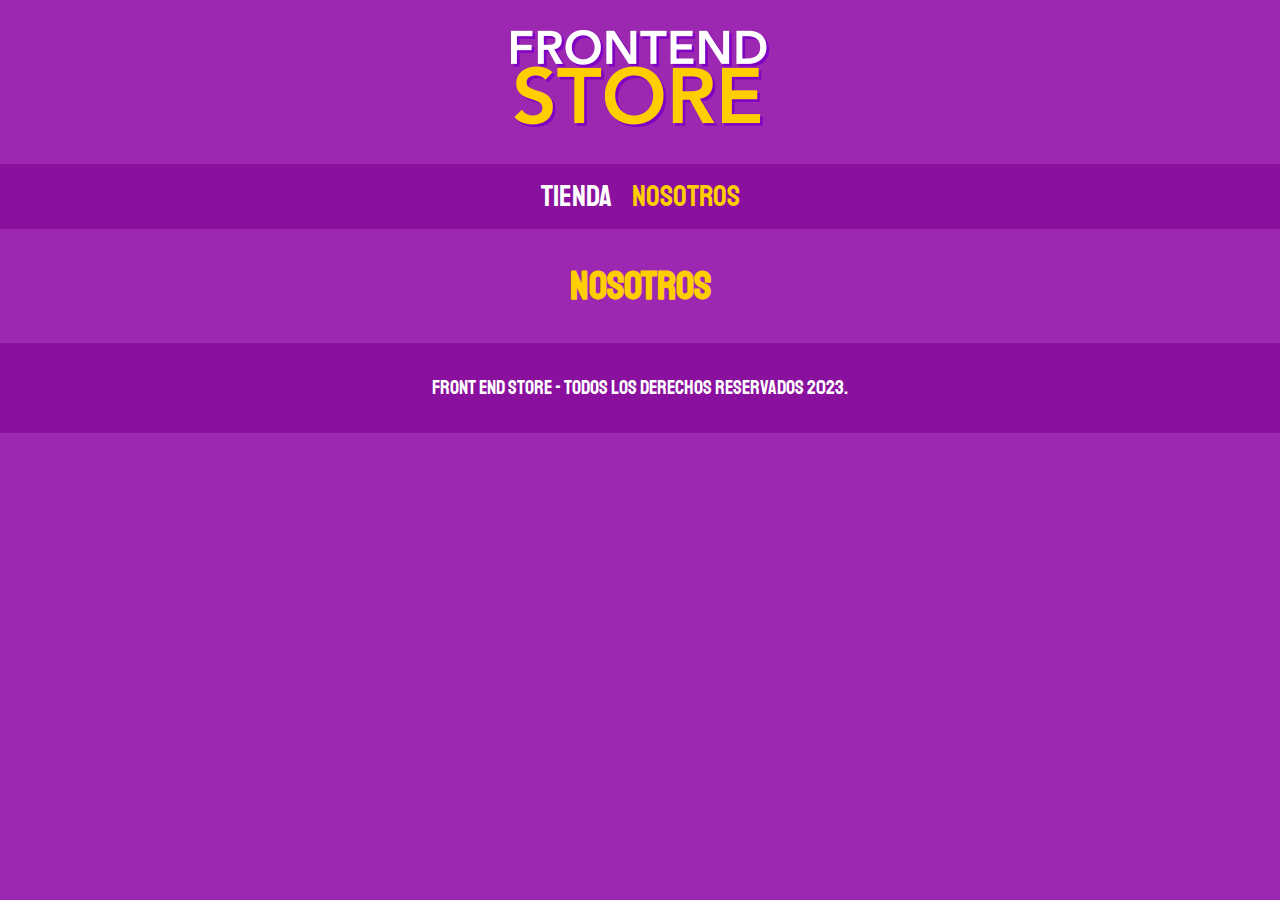
==== nosotros.html @ a031a935 "update" ====
<!DOCTYPE html>
<html lang="es">
<head>
    <meta charset="UTF-8">
    <meta http-equiv="X-UA-Compatible" content="IE=edge">
    <meta name="viewport" content="width=device-width, initial-scale=1.0">
    <title>FrontEnd Store</title>
    <link rel="stylesheet" href="css/normalize.css">
    <link rel="preconnect" href="https://fonts.googleapis.com">
    <link rel="preconnect" href="https://fonts.gstatic.com" crossorigin>
    <link href="https://fonts.googleapis.com/css2?family=Krub:wght@400;700&family=Staatliches&display=swap" rel="stylesheet">
    <link rel="stylesheet" href="css/style.css">
</head>
<body>
    <header class="header">
        <a href="index.html">
            <img class="header__logo" src="img/logo.png" alt="Logo FrontEnd">
        </a>
    </header>

    <nav class="navegacion">
        <a class="navegacion__enlace" href="index.html">Tienda</a>
        <a class="navegacion__enlace navegacion__enlace--activo" href="nosotros.html">Nosotros</a>
    </nav>

    <main class="contenedor">
        <h1 class="">Nosotros</h1>
    </main>

    <footer class="footer">
        <p class="footer__texto">Front End Store - Todos los derechos Reservados 2023.</p>
    </footer>
</body>
</html>
---- css/style.css ----
:root {
    --primario: #9C27B0;
    --primarioOscuro: #89119D;
    --secundario: #FFCE00;
    --secundarioOscuro: rgb(233,287,2);
    --blanco: #FFF;
    --negro: #000;

    --fuentePrincipal: 'Staatliches', cursive;
}

html {
    box-sizing: border-box;
    font-size: 62.5%;
  }

  *, *:before, *:after {
    box-sizing: inherit;
  }
  
  /** Globales **/
body {
    background-color: var(--primario);
    font-size: 1.6rem;
    line-height: 1.5;
}
p {
    font-size: 1.8rem;
    font-family: Arial, Helvetica, sans-serif;
    color: var(--blanco);
}
a {
    text-decoration: none;
}
img {
    max-width: 100%;
}
.contenedor {
    max-width: 120rem;
    margin: 0 auto;
}

h1, h2, h3 {
    text-align: center;
    color: var(--secundario);
    font-family: var(--fuentePrincipal);
}

h1 {
    font-size: 4rem;
}
h2 {
    font-size: 3.2rem;
}
h3 {
    font-size: 2.4rem;
}

/** Header **/ 
.header {
    display: flex;
    justify-content: center;
}

.header__logo {
    margin: 3rem 0;
}

/** Footer **/
.footer {
    background-color: var(--primarioOscuro);
    padding: 1rem 0;
    margin-top: 2.2rem;
}

.footer__texto {
    font-family: var(--fuentePrincipal);
    text-align: center;
    font-size: 2rem;
}

/** Navegacion **/
.navegacion {
    background-color: var(--primarioOscuro);
    padding: 1rem 0;
    display: flex;
    justify-content: center;
    gap: 2rem;
}

.navegacion__enlace {
    font-family: var(--fuentePrincipal);
    color: var(--blanco);
    font-size: 3rem;
}

.navegacion__enlace--activo,
.navegacion__enlace:hover {
    color: var(--secundario);
}
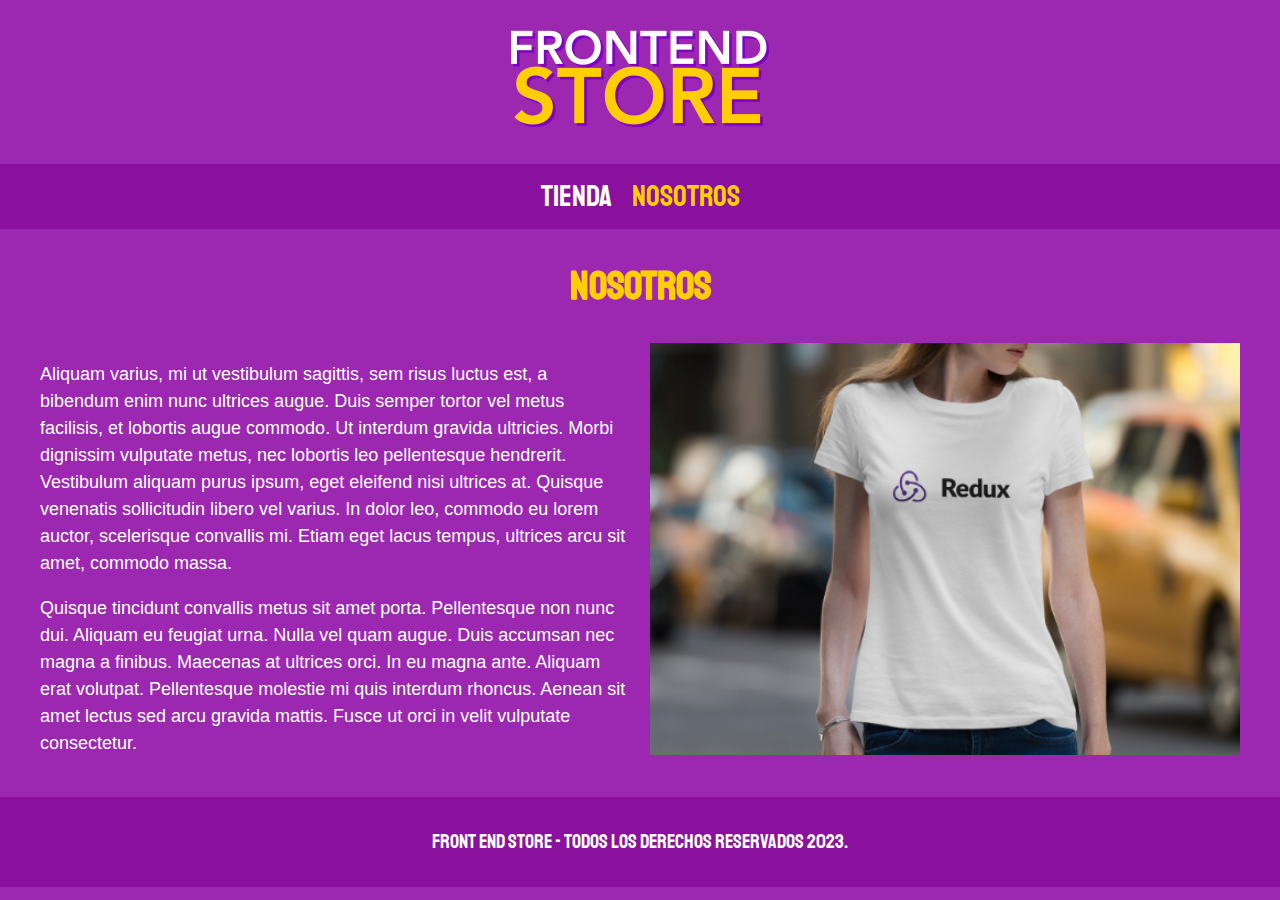
==== commit 1de84aa9: "update" ====
--- a/nosotros.html
+++ b/nosotros.html
@@ -25,6 +25,16 @@
 
     <main class="contenedor">
         <h1 class="">Nosotros</h1>
+
+        <div class="nosotros">
+            <div class="nosotros__contenido">
+                <p>Aliquam varius, mi ut vestibulum sagittis, sem risus luctus est, a bibendum enim nunc ultrices augue. Duis semper tortor vel metus facilisis, et lobortis augue commodo. Ut interdum gravida ultricies. Morbi dignissim vulputate metus, nec lobortis leo pellentesque hendrerit. Vestibulum aliquam purus ipsum, eget eleifend nisi ultrices at. Quisque venenatis sollicitudin libero vel varius. In dolor leo, commodo eu lorem auctor, scelerisque convallis mi. Etiam eget lacus tempus, ultrices arcu sit amet, commodo massa.</p>
+
+                <p>Quisque tincidunt convallis metus sit amet porta. Pellentesque non nunc dui. Aliquam eu feugiat urna. Nulla vel quam augue. Duis accumsan nec magna a finibus. Maecenas at ultrices orci. In eu magna ante. Aliquam erat volutpat. Pellentesque molestie mi quis interdum rhoncus. Aenean sit amet lectus sed arcu gravida mattis. Fusce ut orci in velit vulputate consectetur.</p>
+            </div>
+
+            <img src="img/nosotros.jpg" alt="imagen nosotros" class="nosotros__imagen">
+        </div>
     </main>
 
     <footer class="footer">
--- a/css/style.css
+++ b/css/style.css
@@ -92,9 +92,103 @@
     font-family: var(--fuentePrincipal);
     color: var(--blanco);
     font-size: 3rem;
+    
 }
 
 .navegacion__enlace--activo,
 .navegacion__enlace:hover {
     color: var(--secundario);
+}
+
+/** Grid **/
+
+.grid {
+    display: grid;
+    grid-template-columns: repeat(2, 1fr);
+    column-gap: 2rem;
+    row-gap: 2rem;
+}
+@media (min-width: 768px) {
+    .grid {
+        grid-template-columns: repeat(3, 1fr);
+    }
+}
+
+
+/** Productos **/
+.producto {
+    background-color: var(--primarioOscuro);
+    padding: 1rem;
+}
+
+.producto__imagen {
+    width: 100%;
+}
+
+.producto__nombre {
+    font-size: 4rem;
+}
+
+.producto__precio {
+    font-size: 2.8rem;
+    color: var(--secundario);
+}
+
+.producto__nombre,
+.producto__precio {
+    font-family: var(--fuentePrincipal);
+    margin: 1rem 0;
+    text-align: center;
+    line-height: 1.2;
+}
+
+/**Graficos **/
+.grafico {
+    min-height: 30rem;
+    background-repeat: no-repeat;
+    background-size: cover;
+    grid-column: 1 / 3;
+}
+
+.grafico--camisas {
+    grid-row: 2 / 3;
+    background-image: url(../img/grafico1.jpg);
+
+    
+}
+
+.grafico--node {
+    background-image: url(../img/grafico2.jpg);
+    grid-row: 8 / 9;
+}
+
+@media (min-width: 768px) {
+    .grafico--node {
+        grid-row: 5 / 6;
+        grid-column: 2 / 4;
+    }
+}
+
+/** Nosotros **/
+@media (min-width: 768px) {
+    .nosotros {
+        grid-template-columns: repeat(2, 1fr);
+        column-gap: 2rem;
+    }
+}
+
+.nosotros {
+    display: grid;
+    grid-template-rows: repeat(2, auto);
+}
+
+.nosotros__imagen {
+    grid-row: 1 / 2;
+    width: 100%;
+}
+
+@media (min-width: 768px) {
+    .nosotros__imagen {
+        grid-column: 2 / 3;
+    }
 }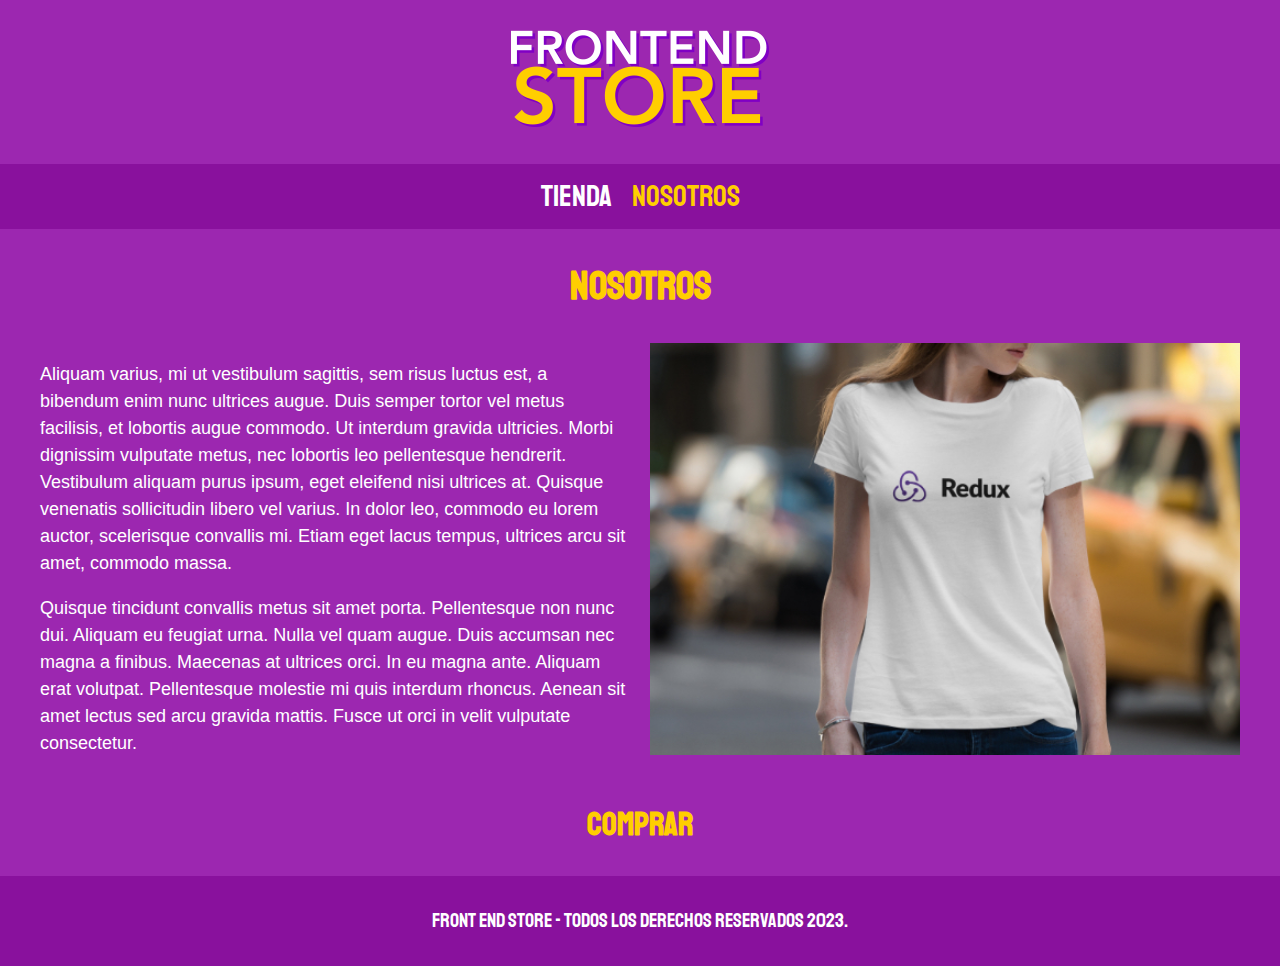
==== commit 2001ca1d: "Update nosotros.html" ====
--- a/nosotros.html
+++ b/nosotros.html
@@ -37,6 +37,12 @@
         </div>
     </main>
 
+    
+    <section class="comprar">
+        <h2>Comprar</h2>
+    </section>
+
+
     <footer class="footer">
         <p class="footer__texto">Front End Store - Todos los derechos Reservados 2023.</p>
     </footer>
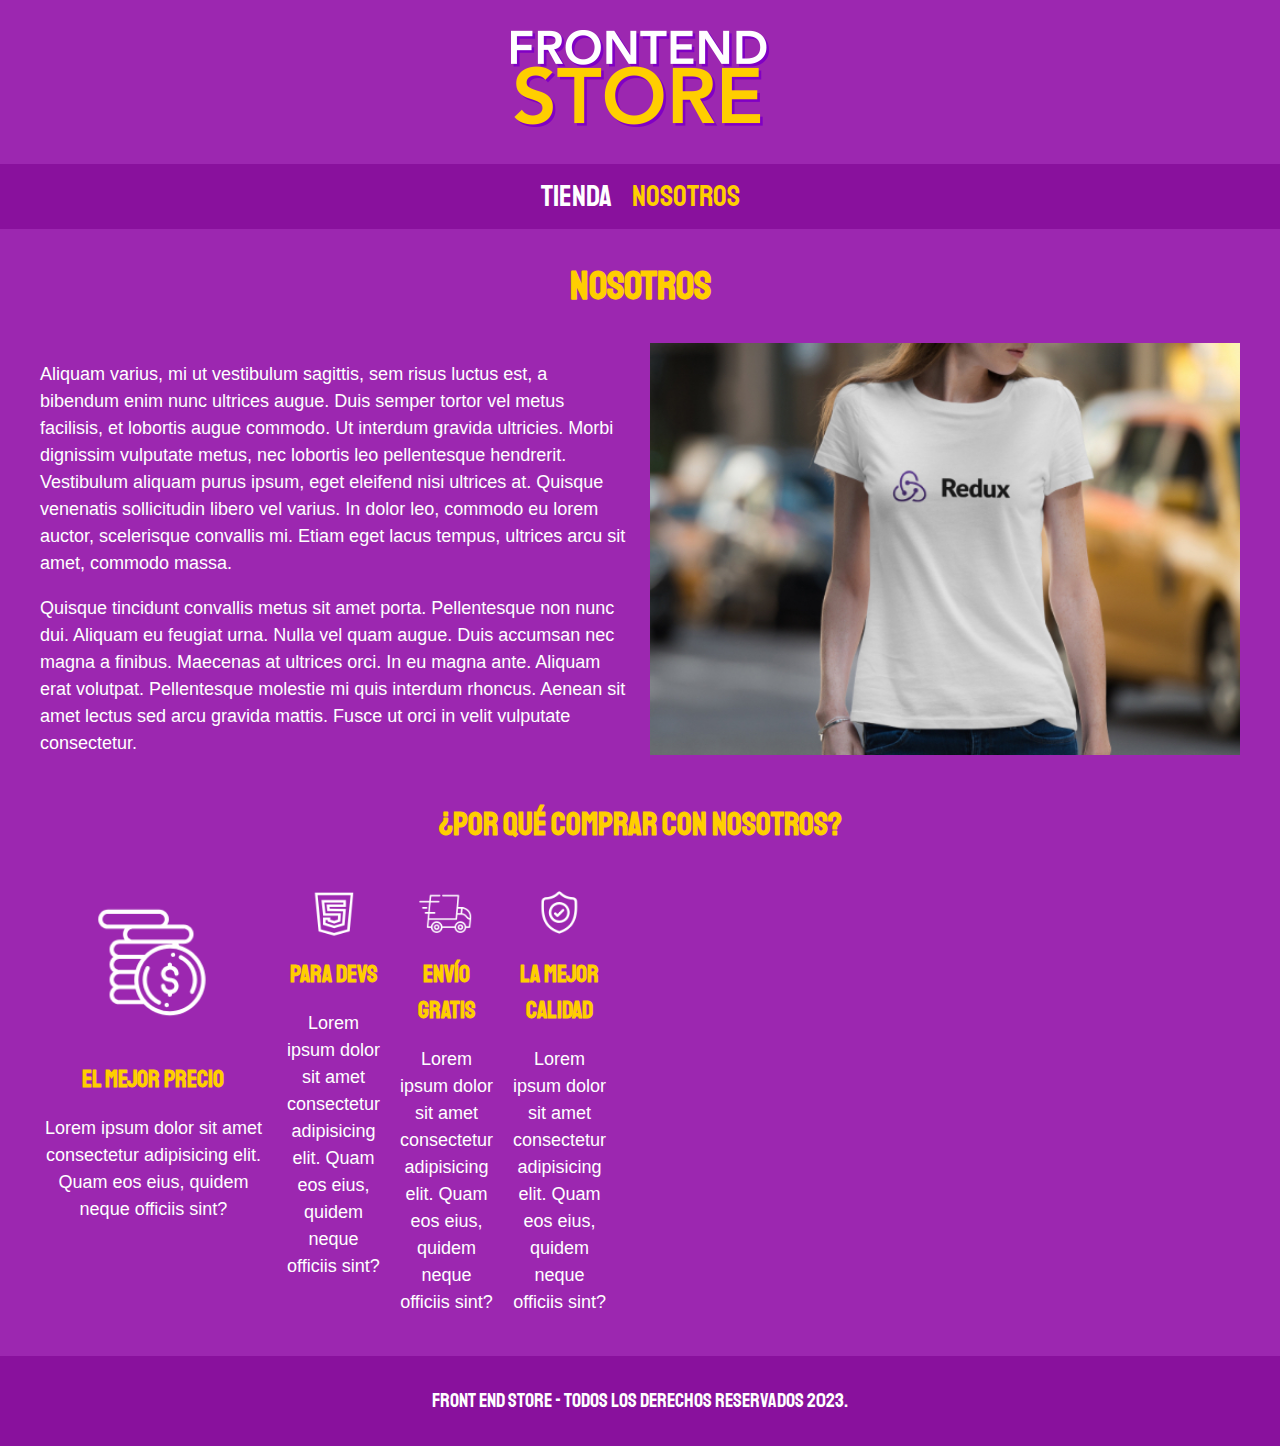
==== commit 1b83b56f: "update" ====
--- a/nosotros.html
+++ b/nosotros.html
@@ -38,9 +38,38 @@
     </main>
 
     
-    <section class="comprar">
-        <h2>Comprar</h2>
-    </section>
+    <section class="contenedor comprar">
+        <h2 class="comprar__titulo">¿Por qué comprar con nosotros?</h2>
+
+            <div class="bloques">
+                <div class="bloque">
+                    <img class="bloque__imagen" src="img/icono_1.png" alt="porque comprar">
+                    <h3 class="bloque__titulo">El Mejor Precio</h3>
+                    <p>Lorem ipsum dolor sit amet consectetur adipisicing elit. Quam eos eius, quidem neque officiis sint?</p>
+                </div>
+
+                <div class="bloques">
+                    <div class="bloque">
+                        <img class="bloque__imagen" src="img/icono_2.png" alt="porque comprar">
+                        <h3 class="bloque__titulo">Para Devs</h3>
+                        <p>Lorem ipsum dolor sit amet consectetur adipisicing elit. Quam eos eius, quidem neque officiis sint?</p>
+                    </div>
+
+                    <div class="bloques">
+                        <div class="bloque">
+                            <img class="bloque__imagen" src="img/icono_3.png" alt="porque comprar">
+                            <h3 class="bloque__titulo">Envío Gratis</h3>
+                            <p>Lorem ipsum dolor sit amet consectetur adipisicing elit. Quam eos eius, quidem neque officiis sint?</p>
+                        </div>
+
+                        <div class="bloques">
+                            <div class="bloque">
+                                <img class="bloque__imagen" src="img/icono_4.png" alt="porque comprar">
+                                <h3 class="bloque__titulo">La Mejor Calidad</h3>
+                                <p>Lorem ipsum dolor sit amet consectetur adipisicing elit. Quam eos eius, quidem neque officiis sint?</p>
+         </div>
+        </div>   <!-- Bloque-->
+    </section>   
 
 
     <footer class="footer">
--- a/css/style.css
+++ b/css/style.css
@@ -191,4 +191,29 @@
     .nosotros__imagen {
         grid-column: 2 / 3;
     }
-}+}
+
+/** Bloques **/
+.bloques {
+    display: grid;
+    grid-template-columns: repeat(2, 1fr);
+    gap: 2rem;
+}
+
+@media (min-width: 768px) {
+    .bloques {
+        grid-template-columns: repeat(4, 1fr);
+    }
+}
+
+.bloque {
+    text-align: center;
+}
+
+.bloque__titulo {
+    margin: 0;
+}
+
+.bloque__imagen {
+    width: 100%;
+}
